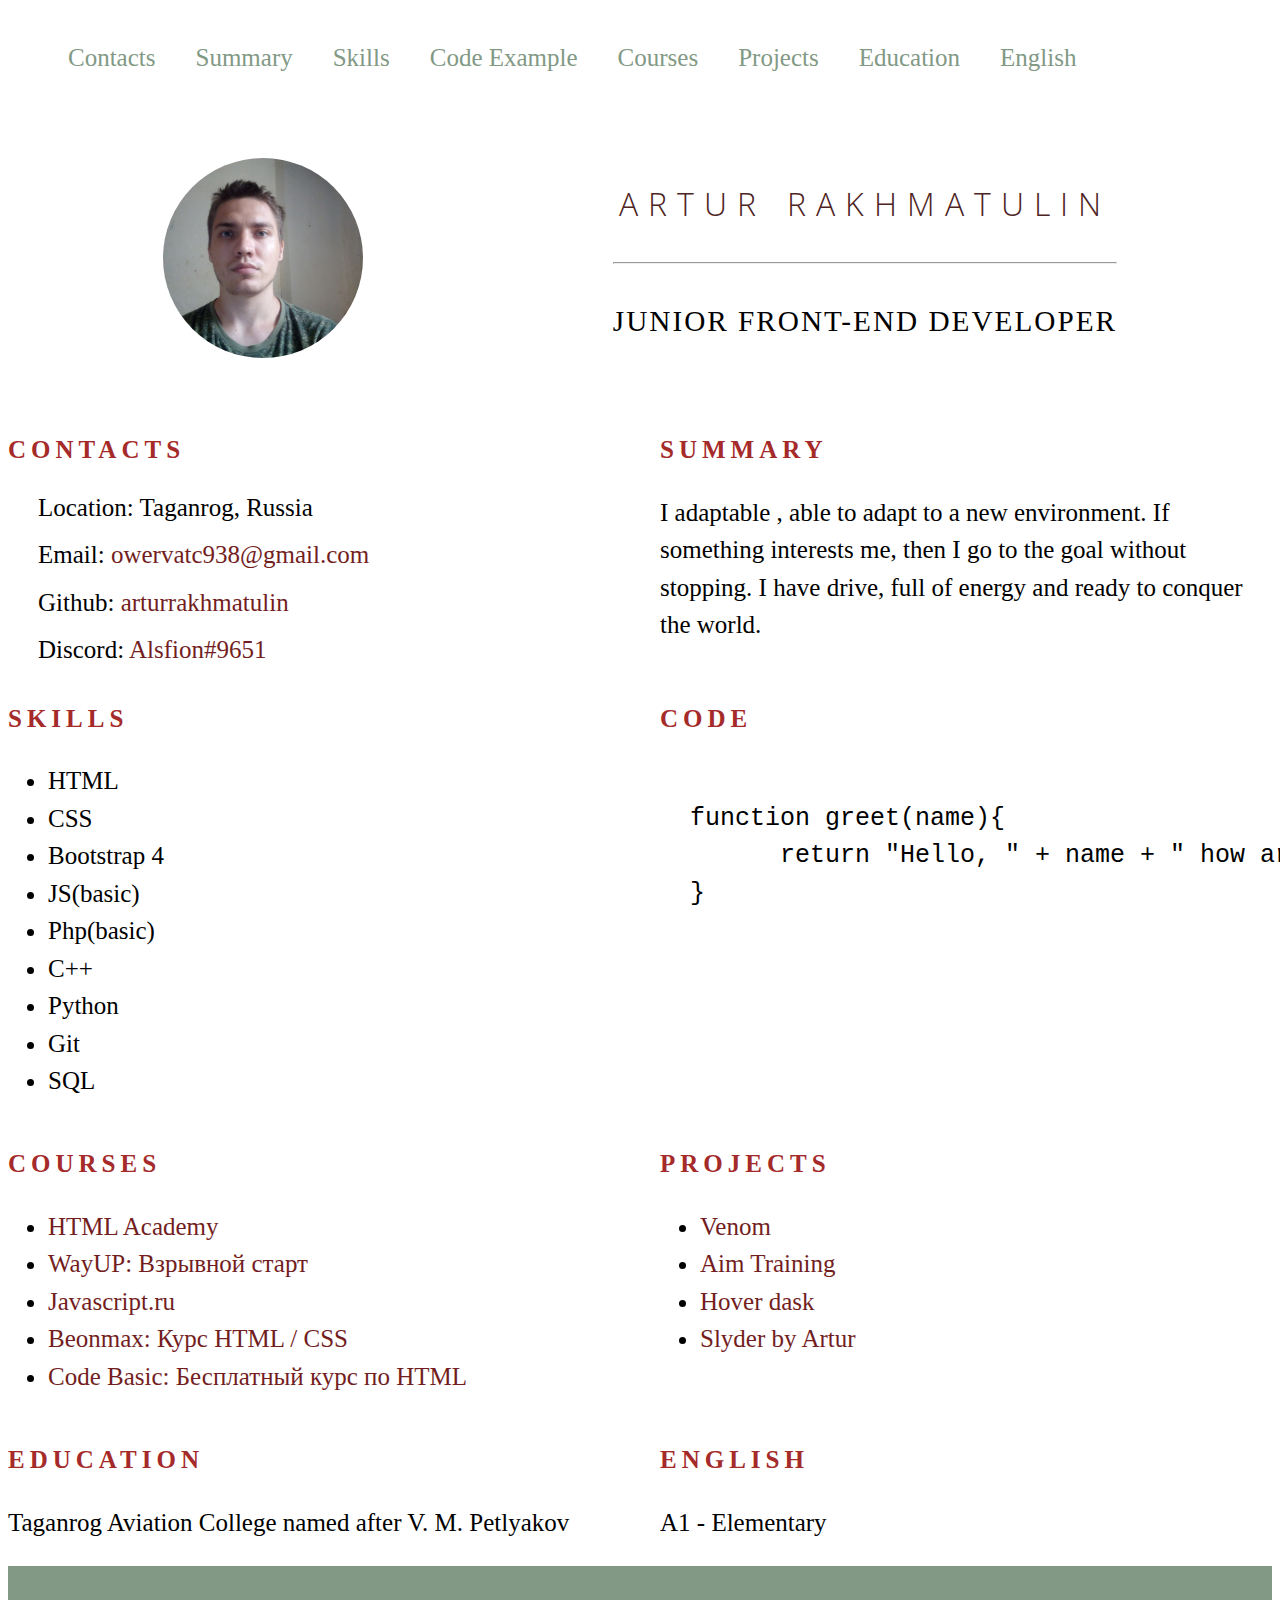
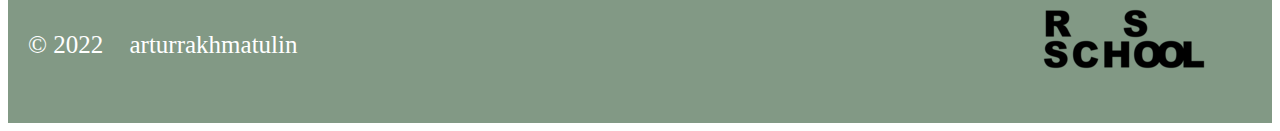
==== index.html @ 55f618d3 "fix: error" ====
<!DOCTYPE html>
<html lang="en">
<head>
  <meta charset="UTF-8">
  <meta http-equiv="X-UA-Compatible" content="IE=edge">
  <meta name="viewport" content="width=device-width, initial-scale=1.0">
  <title>CV</title>
  <link rel="stylesheet" href="style.css">
  <link rel="shortcut icon" href="assets/rss.ico">
  <link rel="preconnect" href="https://fonts.googleapis.com">
  <link rel="preconnect" href="https://fonts.gstatic.com" crossorigin>
  <link href="https://fonts.googleapis.com/css2?family=Open+Sans:wght@300;500&display=swap" rel="stylesheet">
</head>
<body>
  <header>
    <div class="container">
      <nav class="nav">
      <ul class="nav-list">
        <li class="nav-item"><a href="#contacts" class="nav-link">Contacts</a></li>
        <li class="nav-item"><a href="#summary" class="nav-link">Summary</a></li>
        <li class="nav-item"><a href="#skills" class="nav-link">Skills</a></li>
        <li class="nav-item"><a href="#code-example" class="nav-link">Code Example</a></li>
        <li class="nav-item"><a href="#courses" class="nav-link">Courses</a></li>
        <li class="nav-item"><a href="#projects" class="nav-link">Projects</a></li>
        <li class="nav-item"><a href="#education" class="nav-link">Education</a></li>
        <li class="nav-item"><a href="#english" class="nav-link">English</a></li>
      </ul>
     </nav> 
    </div>
  </header>
  <main>
    <div class="container">
      <section class="section section-profile" id="profile">
        <img src="./assets/my-avatar.jpg" alt="avatar" class="section-logo">
        <div class="section-profile-title">
          <h1 class="title">Artur Rakhmatulin</h1>
          <hr>
          <h3 class="subtitle">Junior Front-End Developer</h3>
        </div>
      </section>
  
      <section class="section" id="contacts">
        <h2 class="section-title">Contacts</h2>
        <ul class="section-list">
          <li class="section-item">Location: Taganrog, Russia</li>
          <li class="section-item">Email: <a href="mailto:owervatc938@gmail.com">owervatc938@gmail.com</a></li>
          <li class="section-item">Github: <a href="https://github.com/ArturRakhmatulin">arturrakhmatulin</a></li>
          <li class="section-item">Discord: <a href="https://discord.gg/QSBQErwZ">Alsfion#9651</a></li>
        </ul>
      </section>
      <section class="section" id="summary">
        <h2 class="section-title">Summary</h2>
        <p>I adaptable , able to adapt to a new environment.
        If something interests me, then I go to the goal without stopping.
        I have drive, full of energy and ready to conquer the world.</p>
      </section>
      <section class="section" id="skills">
        <h2 class="section-title">Skills</h2>
        <ul>
          <li>HTML</li>
          <li>CSS</li>
          <li>Bootstrap 4</li>
          <li>JS(basic)</li>
          <li>Php(basic)</li>
          <li>C++</li>
          <li>Python</li>
          <li>Git</li>
          <li>SQL</li>
        </ul>
      </section>
      <section class="section" id="code-example">
        <h2 class="section-title">Code</h2>
        <pre>
<code>
  function greet(name){
        return "Hello, " + name + " how are you doing today?";
  }
</code>
        </pre>
      </section>
      <section class="section" id="courses">
        <h2 class="section-title">Courses</h2>
        <ul>
          <li><a href="https://htmlacademy.ru/courses">HTML Academy</a></li>
          <li><a href="https://wayup.in/ru/library/course6">WayUP: Взрывной старт</a></li>
          <li><a href="learn.javascript.ru">Javascript.ru</a></li>
          <li><a href="https://beonmax.com/courses/html-and-css/">Beonmax: Курс HTML / CSS</a></li>
          <li><a href="https://code-basics.com/ru/languages/html">Code Basic: Бесплатный курс по HTML</a></li>
        </ul>
      </section>
      <section class="section" id="projects">
        <h2 class="section-title">Projects</h2>
        <ul>
          <li><a href="https://arturrakhmatulin.github.io/venom/">Venom</a></li>
          <li><a href="https://codepen.io/Rakhmatulin/pen/RwyRmMZ">Aim Training</a></li>
          <li><a href="https://codepen.io/Rakhmatulin/pen/YzLWZYX">Hover dask</a></li>
          <li><a href="https://codepen.io/Rakhmatulin/pen/xxjZKZq">Slyder by Artur</a></li>
        </ul>
      </section>
      <section class="section" id="education">
        <h2 class="section-title">Education</h2>
        <p>Taganrog Aviation College named after V. M. Petlyakov</p>
      </section>
      <section class="section" id="english">
        <h2 class="section-title">English</h2>
        <p>A1 - Elementary</p>
      </section>
    </div>
  </main>
  <footer class="footer">
    <div class="container footer-container">
    <div>© 2022 <a href="https://github.com/ArturRakhmatulin" class="github nav-link">arturrakhmatulin</a></div>
    <a href="https://rs.school/js/"><img src="./assets/rsschool.ico" alt="Изображение: RSchool"></a>
  </div>
  </footer>
</body>
</html>
---- style.css ----
* {
  box-sizing: border-box;
}

html {
  scroll-behavior: smooth;
}

body {
  display: flex;
  flex-direction: column;
  justify-content: space-between;
  font-size: 25px;
  line-height: 1.5;
}

h1 {
  font-family: 'Open Sans', sans-serif;
  font-weight: 400px;
}

hr {
  width: 100%;
}

.container {
  display: flex;
  flex-wrap: wrap;
  justify-content: space-between;
  max-width: 1440px;
  margin: 0 auto;
}

.nav-list {
  display: flex;
  justify-content: flex-end;
  align-items: center;
  list-style: none;
  font-size: 25px;
}

a {
  text-decoration: none;
  color:#731e1e;
}

.nav-link {
  padding: 0 20px;
  line-height: 50px;
  text-decoration: none;
  color: #829985;
  transition: color 0.5s;
}
.nav-link:hover {
  color: #4d2323;
}

.section {
  width: calc(50% - 20px);
}

.section-profile {
  display: flex;
  justify-content: space-around;
  width: 100%;
  padding: 50px 30px 35px;
}

.section-profile-title {
  display: flex;
  flex-direction: column;
  justify-content: center;
  align-content: center;
  text-align: center;
  text-transform: uppercase;
}

.title {
  position: relative;
  padding: 0;
  margin-bottom: 20px;
  color: #4d2323;
  font-size: 32px;
  font-weight: 300;
  letter-spacing: 10px;
  line-height: 50px;
  word-spacing: 3px;
}

.subtitle {
  margin-top: 20px;
  color: #000000;
  line-height: 50px;
  font-weight: 400;
  letter-spacing: 2px;
}

.section-title {
  margin-bottom: 20px;
  text-transform: uppercase;
  font-size: 25px;
  font-weight: 500px;
  letter-spacing: 5px;
  color:brown;
}

.section-logo {
  width: 200px;
  height: 200px;
  object-fit: cover;
  border-radius: 50%;
  background-size: contain;
  background-repeat: no-repeat;
  position: relative;
  justify-content: center;
  align-items: center;
}

.section-list {
  margin: 0;
  padding: 0;
  list-style: none;
}

.section-item {
  position: relative;
  margin: 0;
  margin-bottom: 10px;
  padding: 0;
  padding-left: 30px;
}

.footer {
  background-color: #829985;
  padding: 20px;
}

.github {
  color: #fff;
  text-decoration: none;
  line-height: 45px;
}

.footer-container {
  display: flex;
  justify-content: space-between;
  align-items: center;
  margin: 0 auto;
  color: #fff;
}

.rss {
  width: 121px;
  height: 45px;
  background-image: url(./assets/rss.png);
  background-size: contain;
  background-repeat: no-repeat;
}
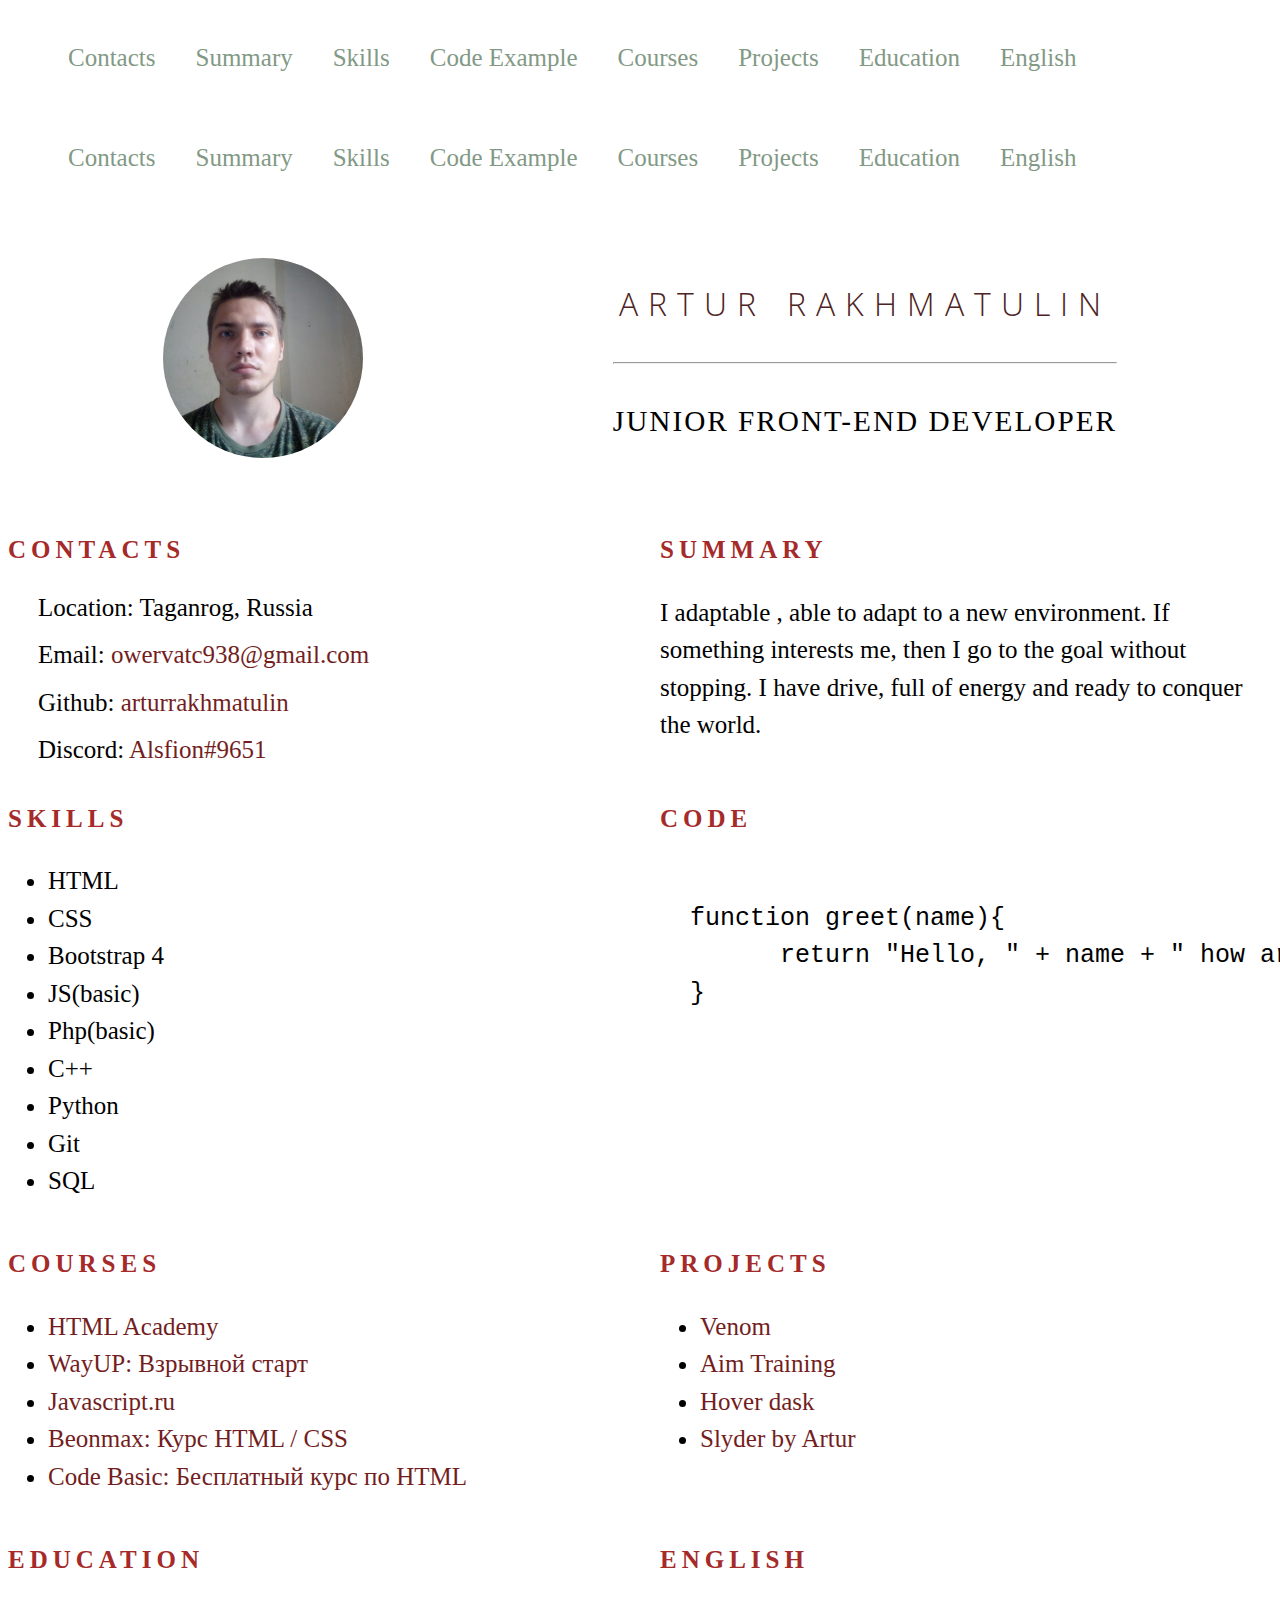
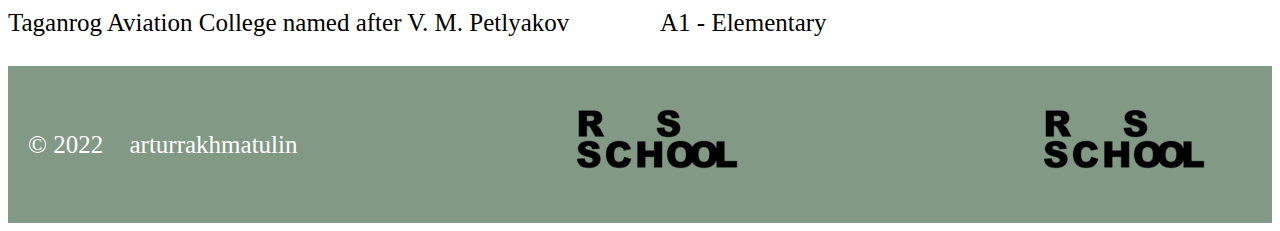
==== commit d8c2b5a1: "Merge branch 'gh-pages' into rsschool-cv-html" ====
--- a/index.html
+++ b/index.html
@@ -15,6 +15,17 @@
   <header>
     <div class="container">
       <nav class="nav">
+          <ul class="nav-list">
+          <li class="nav-item"><a href="#contacts" class="nav-link">Contacts</a></li>
+          <li class="nav-item"><a href="#summary" class="nav-link">Summary</a></li>
+          <li class="nav-item"><a href="#skills" class="nav-link">Skills</a></li>
+          <li class="nav-item"><a href="#code-example" class="nav-link">Code Example</a></li>
+          <li class="nav-item"><a href="#courses" class="nav-link">Courses</a></li>
+          <li class="nav-item"><a href="#projects" class="nav-link">Projects</a></li>
+          <li class="nav-item"><a href="#education" class="nav-link">Education</a></li>
+          <li class="nav-item"><a href="#english" class="nav-link">English</a></li>
+          </ul>
+      </nav> 
       <ul class="nav-list">
         <li class="nav-item"><a href="#contacts" class="nav-link">Contacts</a></li>
         <li class="nav-item"><a href="#summary" class="nav-link">Summary</a></li>
@@ -38,7 +49,6 @@
           <h3 class="subtitle">Junior Front-End Developer</h3>
         </div>
       </section>
-  
       <section class="section" id="contacts">
         <h2 class="section-title">Contacts</h2>
         <ul class="section-list">
@@ -110,10 +120,9 @@
   <footer class="footer">
     <div class="container footer-container">
     <div>© 2022 <a href="https://github.com/ArturRakhmatulin" class="github nav-link">arturrakhmatulin</a></div>
+    <a href="https://rs.school/js/"><img src="./assets/rsschool.ico" alt="Изображение: Rschool"></a>
     <a href="https://rs.school/js/"><img src="./assets/rsschool.ico" alt="Изображение: RSchool"></a>
   </div>
   </footer>
 </body>
-</html>
-
-
+</html>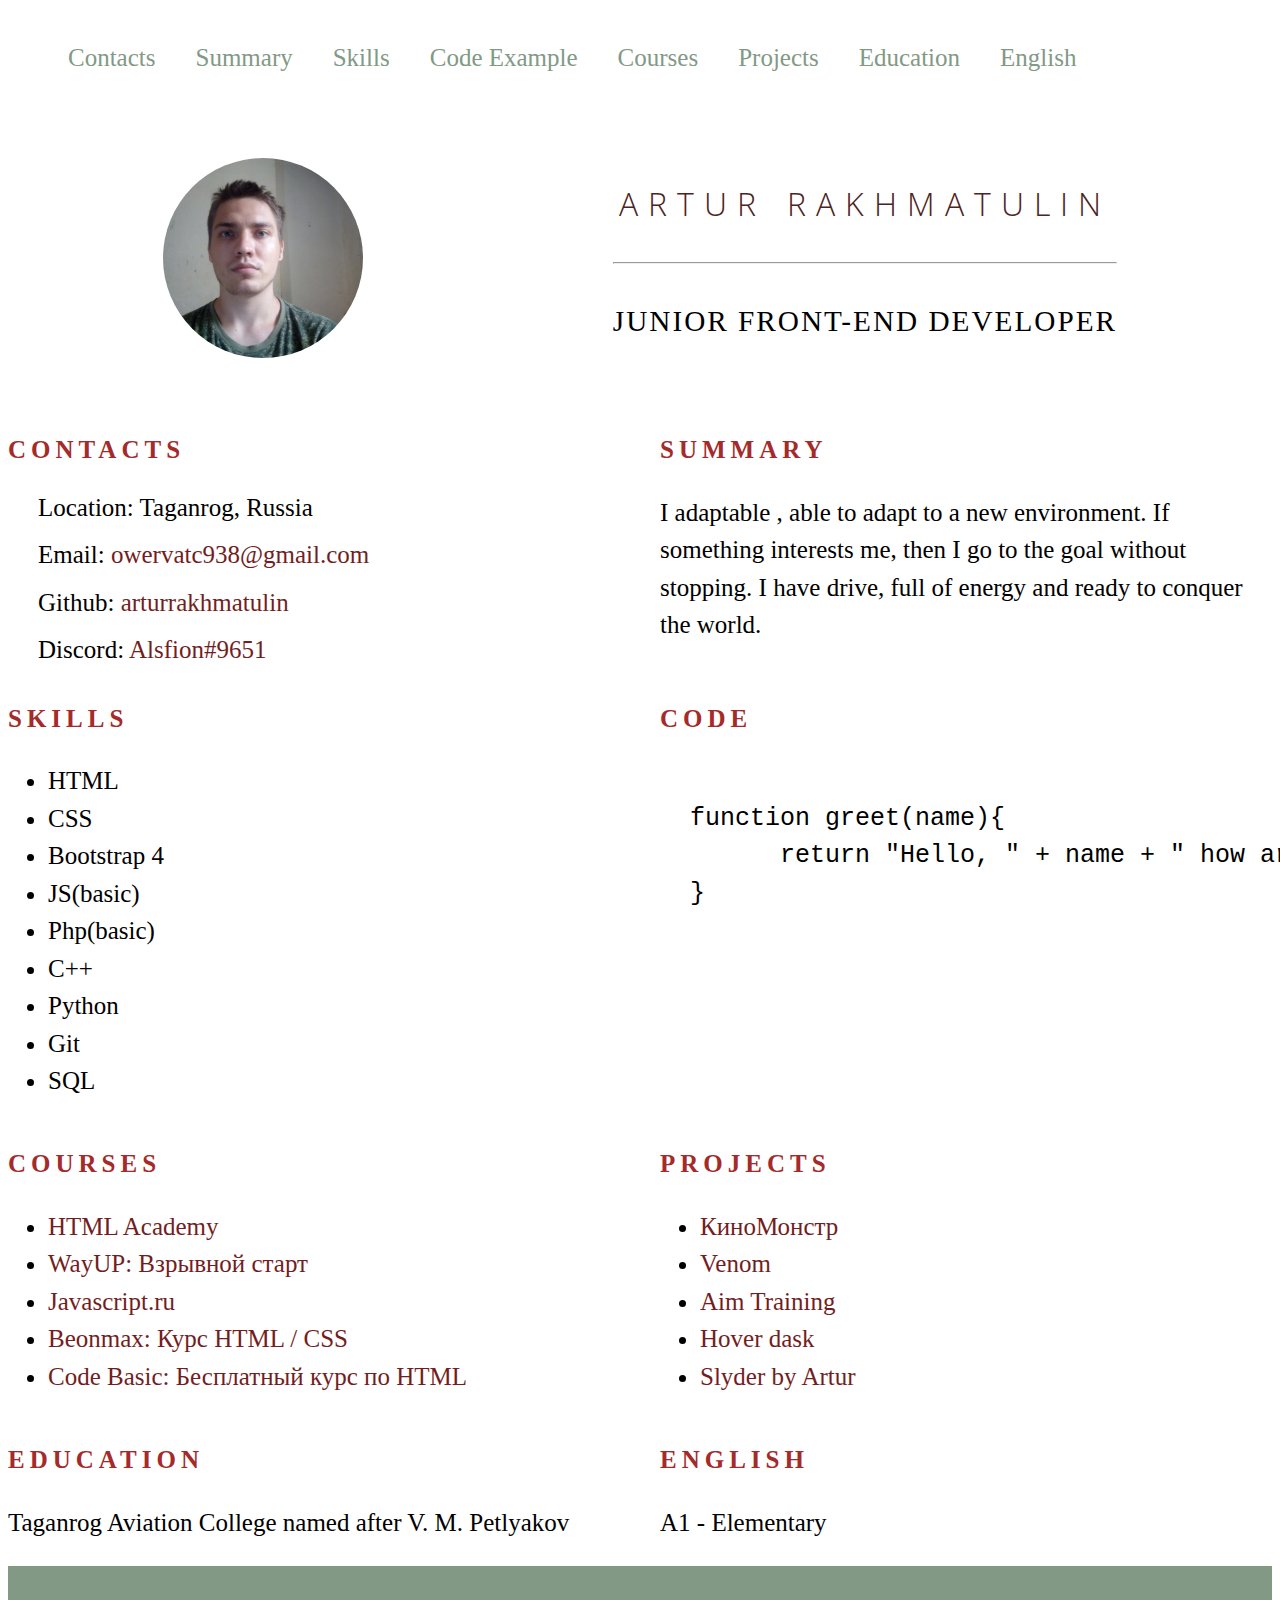
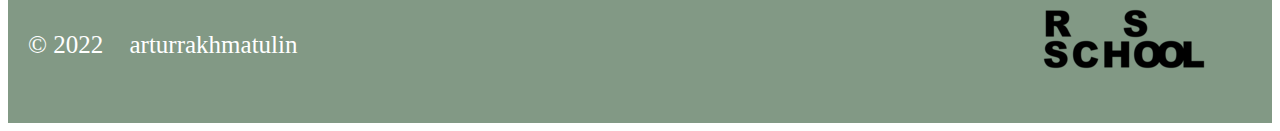
==== commit 571273f4: "init: add" ====
--- a/index.html
+++ b/index.html
@@ -4,18 +4,18 @@
   <meta charset="UTF-8">
   <meta http-equiv="X-UA-Compatible" content="IE=edge">
   <meta name="viewport" content="width=device-width, initial-scale=1.0">
-  <title>CV</title>
   <link rel="stylesheet" href="style.css">
   <link rel="shortcut icon" href="assets/rss.ico">
   <link rel="preconnect" href="https://fonts.googleapis.com">
   <link rel="preconnect" href="https://fonts.gstatic.com" crossorigin>
   <link href="https://fonts.googleapis.com/css2?family=Open+Sans:wght@300;500&display=swap" rel="stylesheet">
+  <title>CV</title>
 </head>
 <body>
   <header>
     <div class="container">
       <nav class="nav">
-          <ul class="nav-list">
+        <ul class="nav-list">
           <li class="nav-item"><a href="#contacts" class="nav-link">Contacts</a></li>
           <li class="nav-item"><a href="#summary" class="nav-link">Summary</a></li>
           <li class="nav-item"><a href="#skills" class="nav-link">Skills</a></li>
@@ -24,25 +24,14 @@
           <li class="nav-item"><a href="#projects" class="nav-link">Projects</a></li>
           <li class="nav-item"><a href="#education" class="nav-link">Education</a></li>
           <li class="nav-item"><a href="#english" class="nav-link">English</a></li>
-          </ul>
-      </nav> 
-      <ul class="nav-list">
-        <li class="nav-item"><a href="#contacts" class="nav-link">Contacts</a></li>
-        <li class="nav-item"><a href="#summary" class="nav-link">Summary</a></li>
-        <li class="nav-item"><a href="#skills" class="nav-link">Skills</a></li>
-        <li class="nav-item"><a href="#code-example" class="nav-link">Code Example</a></li>
-        <li class="nav-item"><a href="#courses" class="nav-link">Courses</a></li>
-        <li class="nav-item"><a href="#projects" class="nav-link">Projects</a></li>
-        <li class="nav-item"><a href="#education" class="nav-link">Education</a></li>
-        <li class="nav-item"><a href="#english" class="nav-link">English</a></li>
-      </ul>
-     </nav> 
+        </ul>
+      </nav>
     </div>
   </header>
   <main>
     <div class="container">
       <section class="section section-profile" id="profile">
-        <img src="./assets/my-avatar.jpg" alt="avatar" class="section-logo">
+        <img src="/assets/my-avatar.jpg" alt="avatar" class="section-logo">
         <div class="section-profile-title">
           <h1 class="title">Artur Rakhmatulin</h1>
           <hr>
@@ -101,6 +90,7 @@
       <section class="section" id="projects">
         <h2 class="section-title">Projects</h2>
         <ul>
+          <li><a href="https://arturrakhmatulin.github.io/KinoMonstr/">КиноМонстр</a></li>
           <li><a href="https://arturrakhmatulin.github.io/venom/">Venom</a></li>
           <li><a href="https://codepen.io/Rakhmatulin/pen/RwyRmMZ">Aim Training</a></li>
           <li><a href="https://codepen.io/Rakhmatulin/pen/YzLWZYX">Hover dask</a></li>
@@ -118,11 +108,10 @@
     </div>
   </main>
   <footer class="footer">
-    <div class="container footer-container">
-    <div>© 2022 <a href="https://github.com/ArturRakhmatulin" class="github nav-link">arturrakhmatulin</a></div>
-    <a href="https://rs.school/js/"><img src="./assets/rsschool.ico" alt="Изображение: Rschool"></a>
-    <a href="https://rs.school/js/"><img src="./assets/rsschool.ico" alt="Изображение: RSchool"></a>
-  </div>
+      <div class="container footer-container">
+      <div>© 2022 <a href="https://github.com/ArturRakhmatulin" class="github nav-link">arturrakhmatulin</a></div>
+      <a href="https://rs.school/js/"><img src="./assets/rsschool.ico" alt="Изображение: иконка rschool"></a>
+    </div>
   </footer>
 </body>
-</html>+</html>
